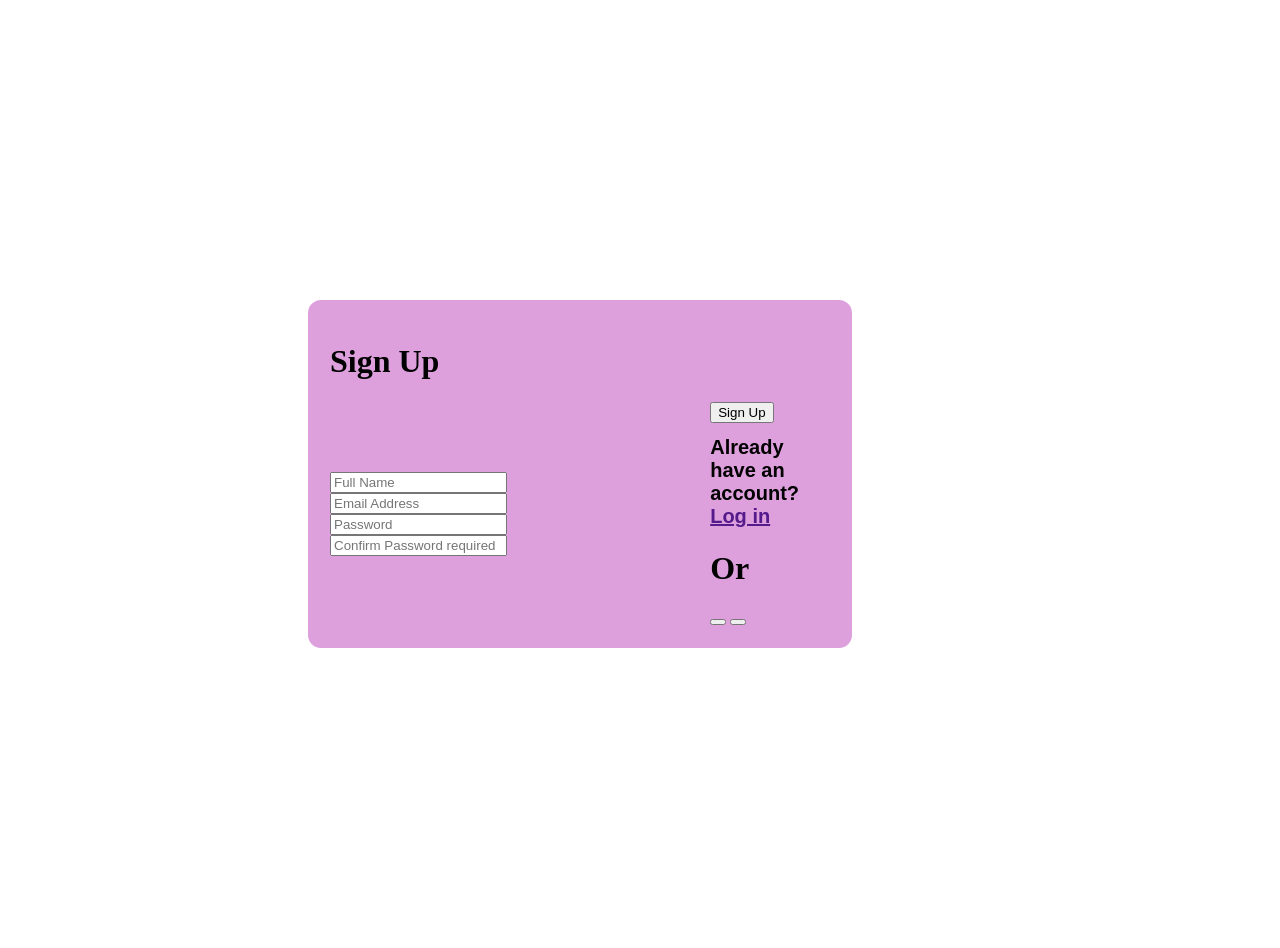
==== signup2.html @ 7bc3d747 "major changes" ====
<!DOCTYPE html>
<html lang="en">
<head>
    <meta charset="UTF-8">
    <meta name="viewport" content="width=device-width, initial-scale=1.0">
    <title>Document</title>
    <link rel="stylesheet" href="signup2.css">
</head>
<body>
    <form action="">
        <h1>Sign Up</h1>
        <div class="sign">
         <div class="place">
        <label for=""></label>
        <input type="text" placeholder="Full Name" required>
        <label for=""></label>
        <input type="email" placeholder="Email Address" required>
        <label for=""></label>
        <input type="password" placeholder="Password" required>
        <label for=""></label>
        <input type="password" placeholder="Confirm Password required">
        </div>
        <div>
        <button>Sign Up</button>
        <h1 class="al">Already have an account?<a href="">Log in</a></h1>
        <h1>Or</h1>
        <button></button>
        <button></button>
        </div>
        </div>
        
    </form>
</body>
</html>
---- signup2.css ----
form{
    background-color:plum ;
    border: 2px solid plum;
    padding: 20px;
    border-radius: 13px;
    width: 500px;
    margin: 300px;
    height: auto;
   
}

.sign{
    display: flex;
    align-items: center;
    gap: 100px;
}

.al{
    font-size: 20px;
    font-family: Arial, Helvetica, sans-serif;
}
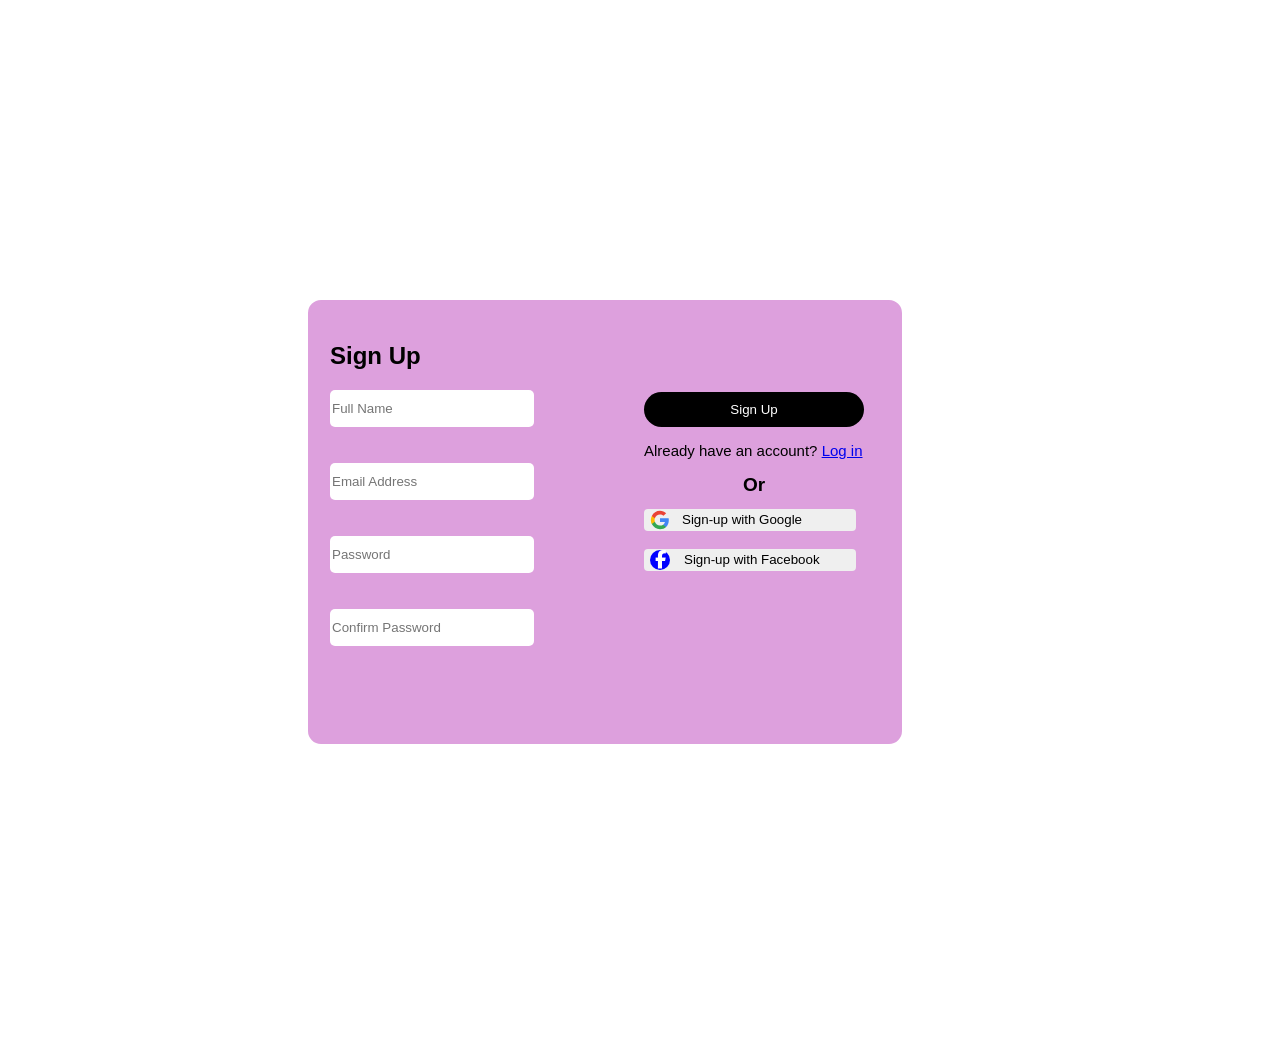
==== commit cd54cefe: "at" ====
--- a/signup2.html
+++ b/signup2.html
@@ -5,27 +5,34 @@
     <meta name="viewport" content="width=device-width, initial-scale=1.0">
     <title>Document</title>
     <link rel="stylesheet" href="signup2.css">
+     <link rel="stylesheet" href="https://cdnjs.cloudflare.com/ajax/libs/font-awesome/6.5.0/css/all.min.css">
 </head>
 <body>
     <form action="">
-        <h1>Sign Up</h1>
-        <div class="sign">
-         <div class="place">
-        <label for=""></label>
-        <input type="text" placeholder="Full Name" required>
-        <label for=""></label>
-        <input type="email" placeholder="Email Address" required>
-        <label for=""></label>
-        <input type="password" placeholder="Password" required>
-        <label for=""></label>
-        <input type="password" placeholder="Confirm Password required">
+        
+        <div class="left-side">
+        
+        <div class="input-group">
+        <h2 class="h2">Sign Up</h2>
+        <p><input type="text" placeholder="Full Name" required></p>
+       
+        <p><input type="email" placeholder="Email Address" required></p>
+        
+        <p><input type="password" placeholder="Password" required></p>
+      
+        <p><input type="password" placeholder="Confirm Password" required></p>
         </div>
-        <div>
-        <button>Sign Up</button>
-        <h1 class="al">Already have an account?<a href="">Log in</a></h1>
+       
+        
+        <div class="right-side">
+        <button class="btn">Sign Up</button>
+       <p class="login-text">Already have an account? <a href="#">Log in</a></p>
         <h1>Or</h1>
-        <button></button>
-        <button></button>
+        <div class="google">
+        <button class="google-btn" id="googleSignInBtn" style="display: flex; align-items: center; gap: 0.75rem;"><svg width="20" height="20" viewBox="0 0 24 24"><path fill="#4285F4" d="M22.56 12.25c0-.78-.07-1.53-.2-2.25H12v4.26h5.92c-.26 1.37-1.04 2.53-2.21 3.31v2.77h3.57c2.08-1.92 3.28-4.74 3.28-8.09z"/><path fill="#34A853" d="M12 23c2.97 0 5.46-.98 7.28-2.66l-3.57-2.77c-.98.66-2.23 1.06-3.71 1.06-2.86 0-5.29-1.93-6.16-4.53H2.18v2.84C3.99 20.53 7.7 23 12 23z"/><path fill="#FBBC05" d="M5.84 14.09c-.22-.66-.35-1.36-.35-2.09s.13-1.43.35-2.09V7.07H2.18C1.43 8.55 1 10.22 1 12s.43 3.45 1.18 4.93l2.85-2.22.81-.62z"/><path fill="#EA4335" d="M12 5.38c1.62 0 3.06.56 4.21 1.64l3.15-3.15C17.45 2.09 14.97 1 12 1 7.7 1 3.99 3.47 2.18 7.07l3.66 2.84c.87-2.6 3.3-4.53 6.16-4.53z"/></svg><span>Sign-up with Google</span></button>
+        <br>
+        <button class="fb"><div class="face"><i  class="fab fa-facebook-f" ></i></div>Sign-up with Facebook</button>
+        </div>
         </div>
         </div>
         
--- a/signup2.css
+++ b/signup2.css
@@ -3,22 +3,87 @@
     border: 2px solid plum;
     padding: 20px;
     border-radius: 13px;
-    width: 500px;
+    width: 550px;
     margin: 300px;
-    height: auto;
+    height: 400px;
+    font-family: 'Segoe UI', Tahoma, Geneva, Verdana, sans-serif;
+    justify-content: center;
+    align-items: center;
+  
    
 }
 
-.sign{
+.left-side{
+   display: flex;
+  padding-right: 100px;
+  margin-right: 100px;
+  gap: 110px;
+}
+.input-group{
+    padding-bottom: 200px;
+    gap: 200px;
+    
+    
+}
+input{
+    gap: 50px;
+    border-radius: 5px;
+    border: none;
+    width: 200px;
+    height: 35px;
+    margin-bottom: 20px;
+}
+.google-btn{
+    width: 212px;
+    border: none;
+    border-radius: 4px;
+   
+}
+.fa-facebook-f{
+    color: white;
+    font-size: 18px;
+    
+}
+.face{
+    height: 20px;
+    width: 20px;
+ 
+    align-items: center;
+    background: blue;
+    justify-content: center;
+   display: flex;
+   border-radius: 50px;
+  
+}
+.fb{
+    display: flex;
+    width: 212px;
+    border-radius: 4px;
+    border: none;
     display: flex;
     align-items: center;
-    gap: 100px;
+    gap: 14px;
 }
-
-.al{
-    font-size: 20px;
-    font-family: Arial, Helvetica, sans-serif;
+.google{
+ justify-content: space-between;
 }
-
-
-
+.btn{
+    width: 220px;
+    color: white;
+    background-color: black;
+    height: 35px;
+    border: none;
+    border-radius: 20px;
+    
+}
+.login-text{
+    font-size: 15px;
+}
+.right-side{
+    margin-top: 70px;
+}
+h1{
+    font-size: 19px;
+    text-align: center;
+  
+}
